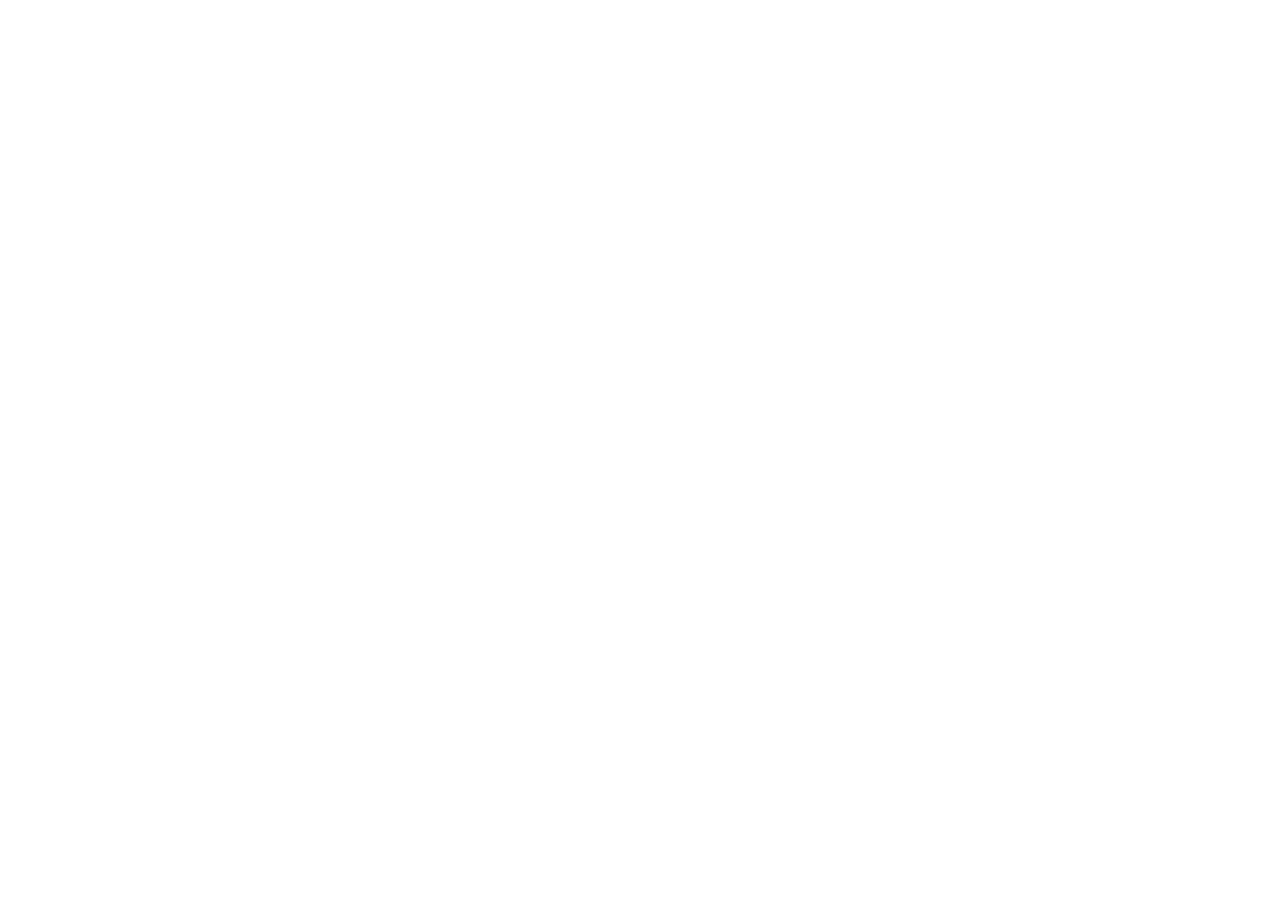
==== index.html @ fb91ddc4 "created html, head, body, header, nav ,footer to all pages Added semantic html to all pages" ====
<!DOCTYPE html>
<html lang="en">
<head>
    <meta charset="UTF-8">
    <meta name="viewport" content="width=device-width, initial-scale=1.0">
    <title>Document</title>
</head>
<body>
    <header>

    </header>

    <nav>

    </nav>

    <main>

    </main>

   <footer>
    
   </footer>
</body>
</html>
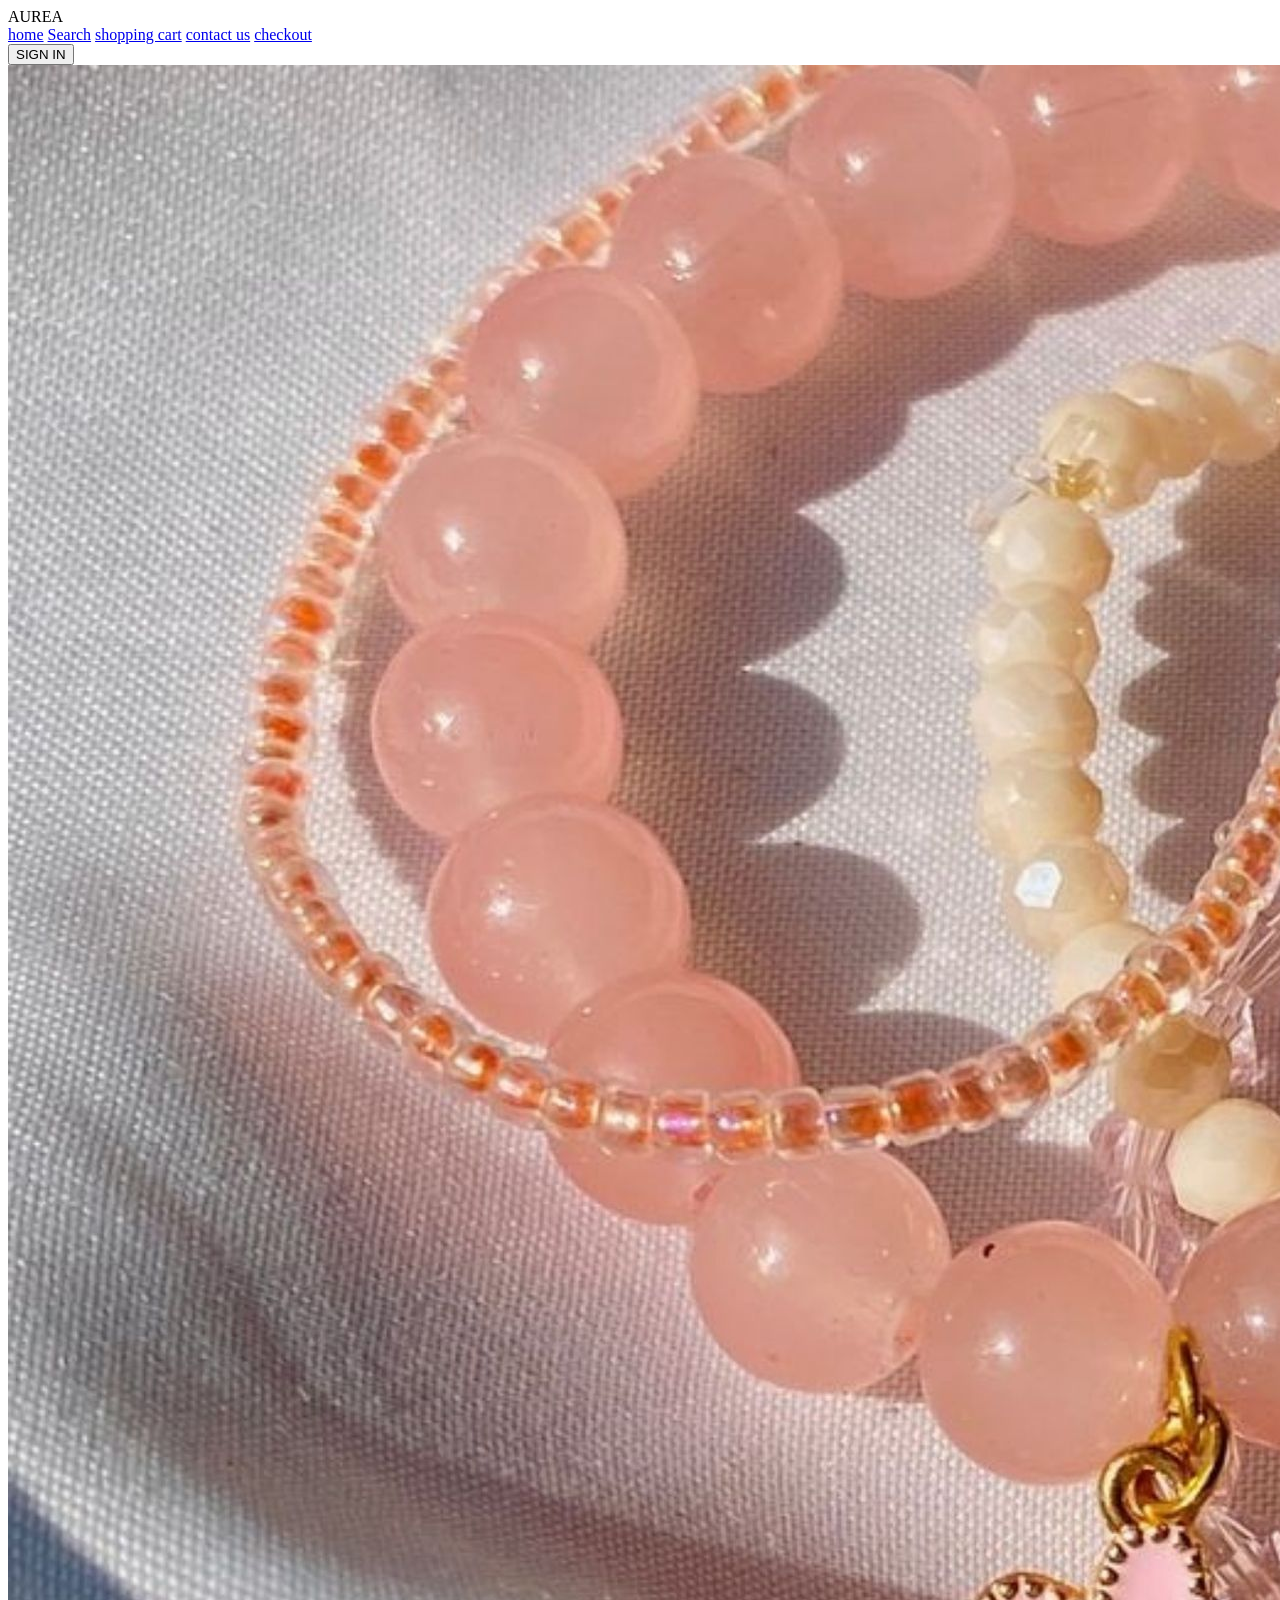
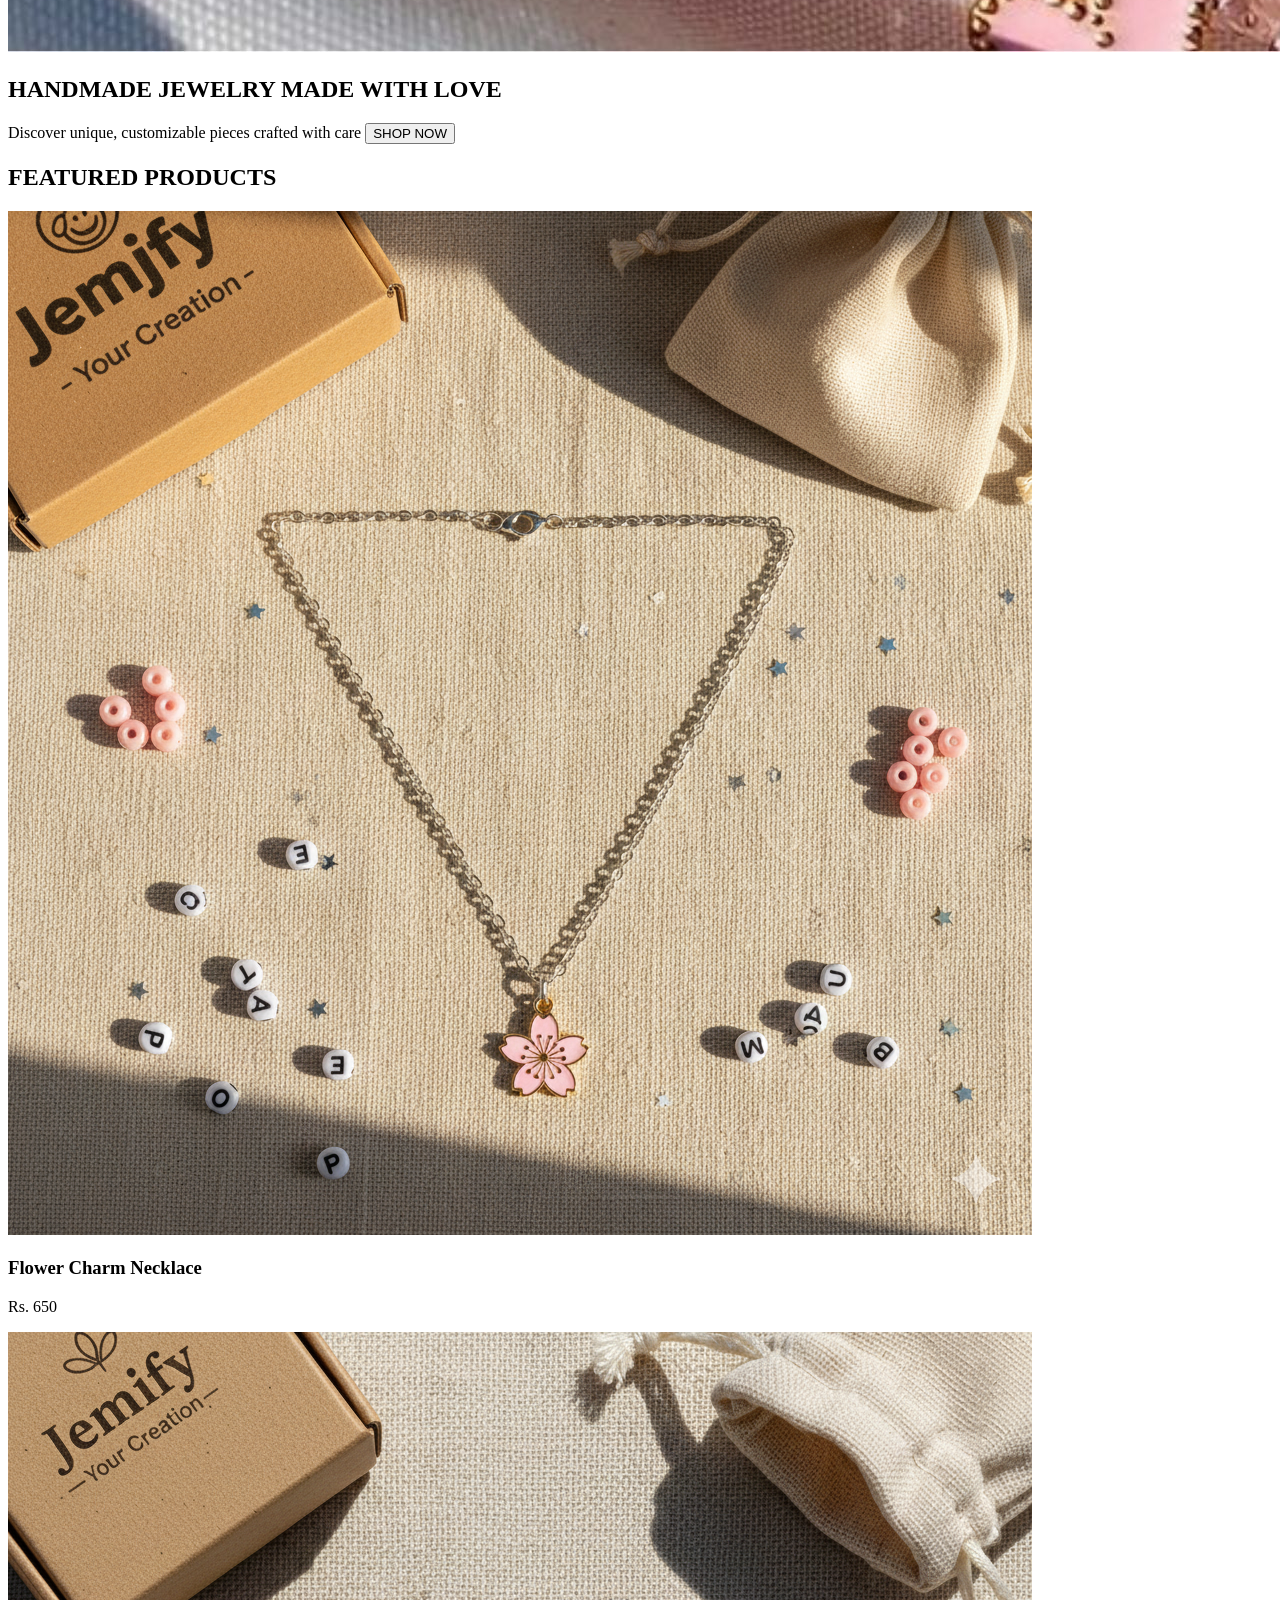
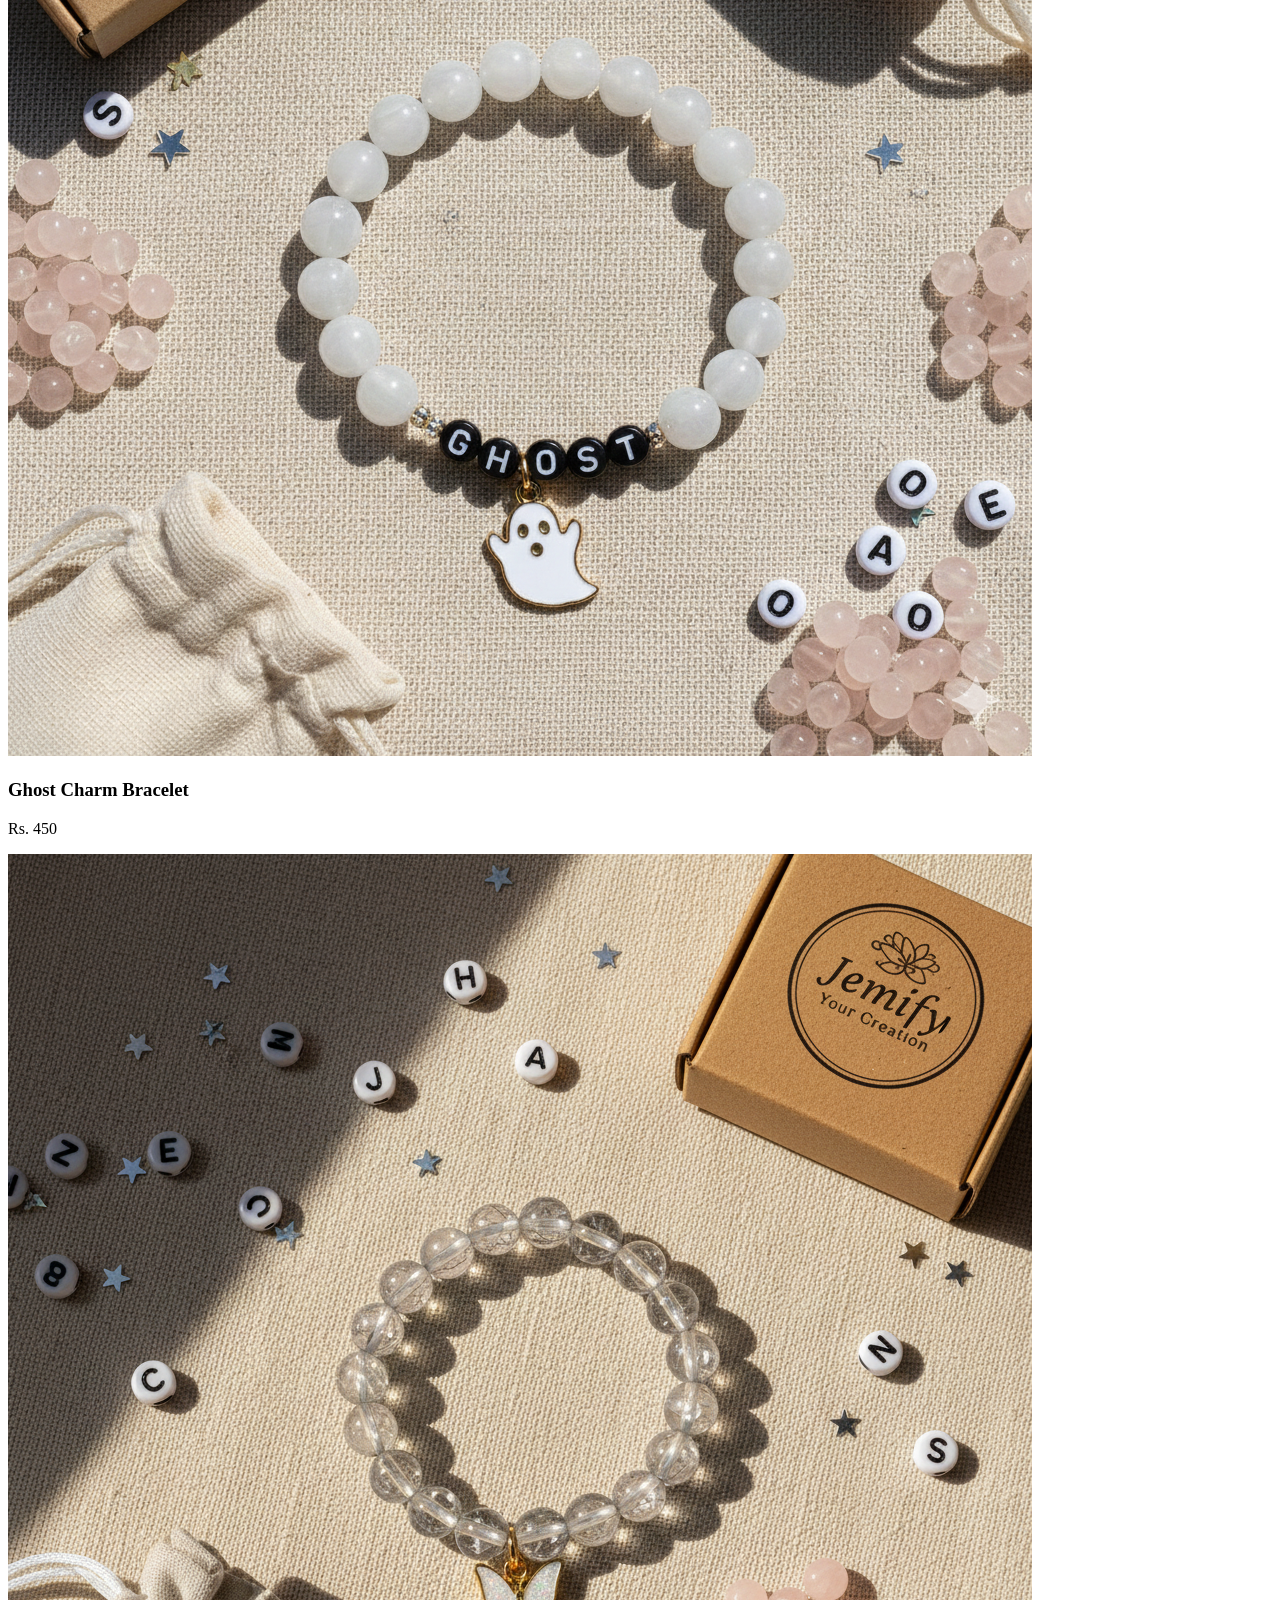
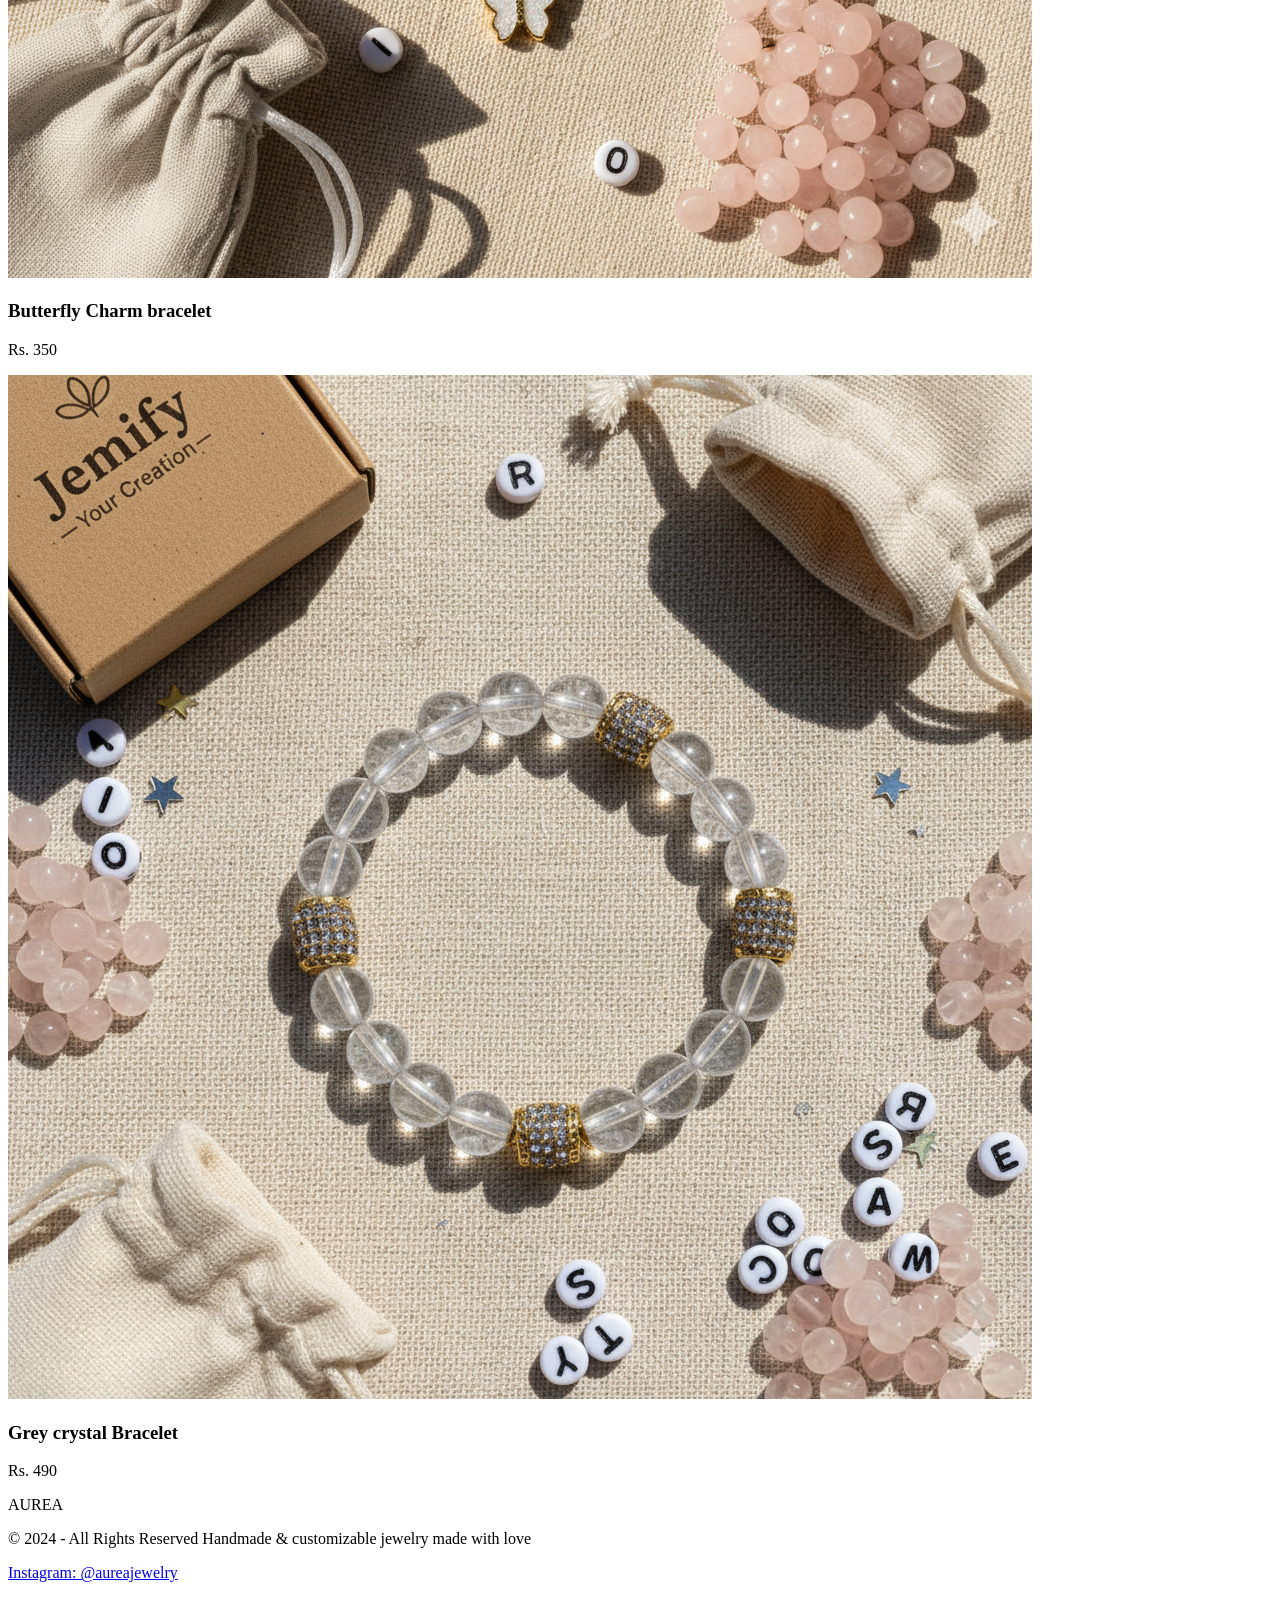
==== commit 581e320f: "Added complete HTML structure for all pages" ====
--- a/index.html
+++ b/index.html
@@ -3,23 +3,81 @@
 <head>
     <meta charset="UTF-8">
     <meta name="viewport" content="width=device-width, initial-scale=1.0">
-    <title>Document</title>
+    <title>HOMEPAGE</title>
 </head>
+    <link rel="stylesheet" href="css/style.css">
 <body>
+    <script src="js/main.js"></script>
     <header>
+         <div class="header-left">AUREA</div>
+         <div class="header-right">
+            <nav>
+                <a href="index.html">home</a>
+                <a href="navigation.html">Search</a>
+                <a href="cart.html">shopping cart</a>
+                <a href="contact.html">contact us</a>
+                <a href="checkout.html">checkout</a>
+            </nav>
+                <button class="sign-in-btn">SIGN IN</button>
+         </div>
 
     </header>
 
-    <nav>
-
-    </nav>
+    
 
     <main>
+        <section class="hero-section">
+            <div class="hero-content">
+                <div class="hero-text">
+                    <img src="images/Untitled design.jpg" alt="Handmade Jewelry Banner" class="hero-image">
+                    <h1>HANDMADE JEWELRY MADE WITH LOVE</h1>
+                    <p class="subtitle">
+                        Discover unique, customizable pieces crafted with care
+                    <button class="shop-now-btn">SHOP NOW</button>
+                    </p>
+                </div>
+            </div>
+        </section>
+        <section class="featured-section">
+            <h2>FEATURED PRODUCTS</h2>
+            <div class="products-container">
+                <div class="product-card">
+                    <img src="images/Gemini_Generated_Image_p5al0cp5al0cp5al.png" alt="Flower Charm Necklace">
+                    <h3>Flower Charm Necklace</h3>
+                    <p class="price">Rs. 650</p>
+                </div>
+                <div class="product-card">
+                    <img src="images/Gemini_Generated_Image_b17g5jb17g5jb17g.png" alt="Ghost Charm Bracelet">
+                    <h3>Ghost Charm Bracelet</h3>
+                    <p class="price">Rs. 450</p>
+                </div>
+                <div class="product-card">
+                    <img src="images/Gemini_Generated_Image_ssi55bssi55bssi5.png" alt="Butterfly Charm bracelet">
+                    <h3>Butterfly Charm bracelet</h3>
+                    <p class="price">Rs. 350</p>
+                </div>
+                <div class="product-card">
+                    <img src="images/Gemini_Generated_Image_nbrvjhnbrvjhnbrv.png" alt="Grey crystal Bracelet">
+                    <h3>Grey crystal Bracelet</h3>
+                    <p class="price">Rs. 490</p>
+                </div>
+            </div>
+        </section>
 
     </main>
 
    <footer>
-    
+        <p>AUREA </p>
+        <p> &copy; 2024 - All Rights Reserved  Handmade & customizable jewelry made with love</p>
+        <div class="social-icons">
+                    <a href="https://instagram.com/aureajewelry" target="_blank" class="social-icon">
+                        <p class="instagram">Instagram: @aureajewelry</p>
+                    </a>
+                    <a href="https://wa.me/92123456789" target="_blank" class="social-icon">
+                        <p class="whatsapp">Whatsapp: +92 123 456 789</p>
+                    </a>
+        </div>
+
    </footer>
 </body>
 </html>
